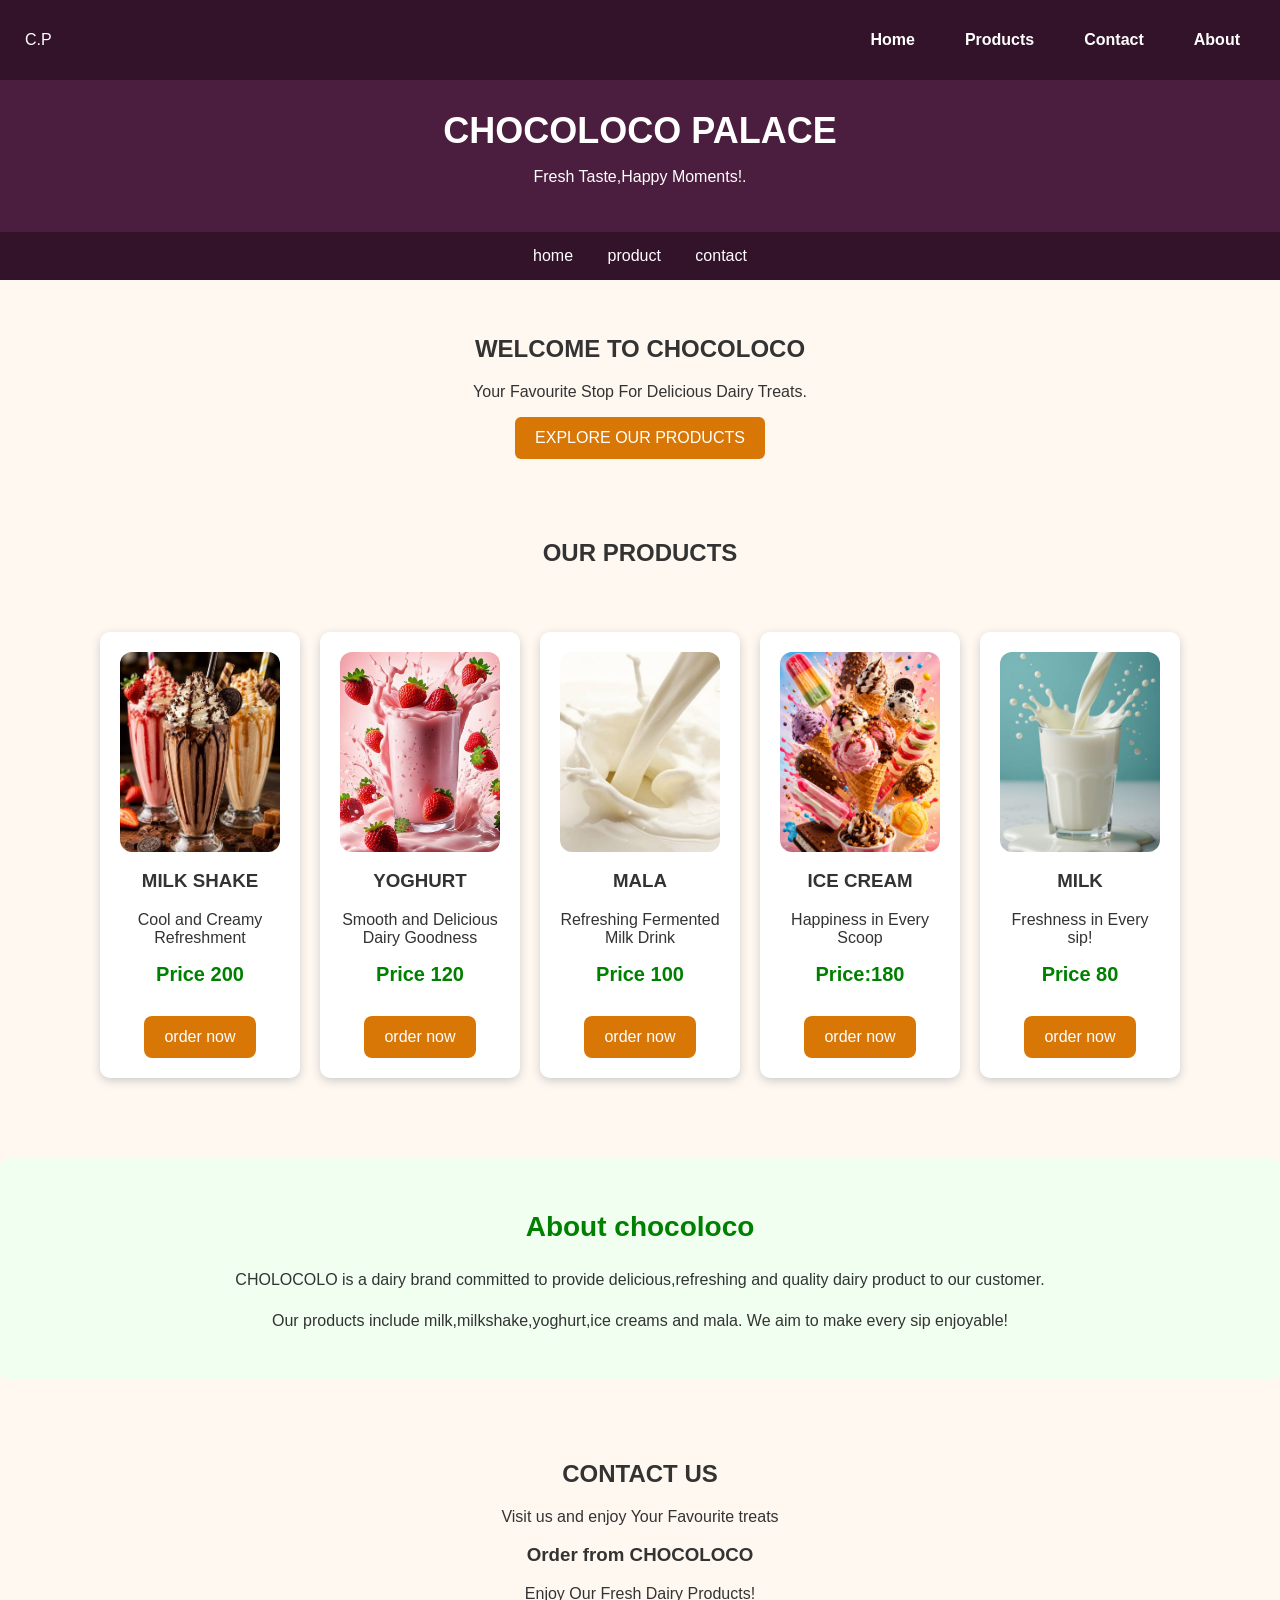
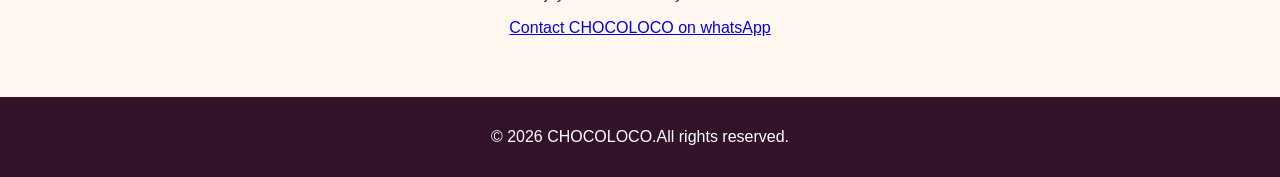
==== index .html @ 2337d8f8 "Add files via upload" ====
<!DOCTYPE html>
 <html lang="en">
 <head>
     <meta charset="UTF-8">
     <meta name="viewport" content="width=device-width, initial-scale=1.0">
     <title>CHOCOLOCO</title>
     <link rel="stylesheet" href="style.css">
 </head>
 <body>

     <nav class="navbar">
        <div class="logo">C.P</div>
         <p id="Welcome-message"></p>
         <ul>
             <li><a href="#home">Home</a></li>
             <li><a href="#products"> Products</a></li>
             <li><a href="#contact">Contact</a></li>
             <li><a href="#about">About</a></li>
         </ul>
     </nav>

     <header>   
         <h1>CHOCOLOCO PALACE</h1>
         <p>Fresh Taste,Happy Moments!.</p>
     </header>
        
     <nav>
         <a href="#home">home</a>
         <a href="#product">product</a>
         <a href="#contact">contact</a>
     </nav>

     <section id="home" class="home">
         <h2>WELCOME TO CHOCOLOCO</h2>
         <p>Your Favourite Stop For Delicious Dairy Treats.</P>
         <a class="button" href="#products">EXPLORE OUR PRODUCTS</a>
     </section>
        
     <section id="products" class="products">
         <h2>OUR PRODUCTS</h2>

         <div class="products">
             <div class="product">

                <img src="image/milk s.jpg" alt="milk s">        
                 <h3>MILK SHAKE</h3>
                 <p>Cool and Creamy Refreshment</p>
                 <p class="price">Price 200</p>
             <a class="order-button"
                 href="https://wa.me/254783520742?text=Hello CHOCOLOCO would I like to order milk shake."
                 onclick="alert('You are ordering Milk shake from CHOCOLOCO!')">
                 order now 
             </a>
         </div>


             <div class="product">
                 <img src="image/yoghurt st.jpg" alt="yoghurt st">
                 <h3>YOGHURT</h3>
                 <p>Smooth and Delicious Dairy Goodness</p>
                 <p class="price">Price 120</p>

                 <a class="order-button"
                  href="https://wa.me/254783520742?text=Hello CHOCOLOCO I Would like to order yoghurt."               
                  onclick="alert('You are ordering yoghurt from CHOCOLOCO!')">  
                     order now          
                 </a>
             </div>  


             <div class="product">
                <img src="image/mala 2.jpg" alt="mala 2">
                 <h3>MALA</h3>
                 <p>Refreshing Fermented Milk Drink</p>
                 <p class="price">Price 100</p>         
             <a class="order-button"
                  href="https://wa.me/254783520742?text=Hello CHOCOLOCO would I like to order mala."
                      onclick="alert('You are ordering Mala from CHOCOLOCO!')">  
                      order now
             </a>
             </div>

             <div class="product">
                <img src="image/ice cream.jpg" alt="ice cream">
                 <h3>ICE CREAM</h3>
                 <p>Happiness in Every Scoop</p>
                 <p class="price">Price:180</p>
             <a class="order-button"
                 href="https://wa.me/254783520742?text=Hello CHOCOLOCO would I like to order ice cream."
                     onclick="alert('You are ordering ice cream from CHOCOLOCO!')"> 
                         order now
             </a>
             </div>

             <div class="product">
                <img src="image/milk.jpg" alt="milk">
                 <h3>MILK</h3>
                 <p>Freshness in Every sip!</p>
                 <p class="price">Price 80</p>
             <a class="order-button"
                  href="https://wa.me/254783520742?text=Hello CHOCOLOCO I would like to order milk."
                     onclick="alert('You are ordering Milk from CHOCOLOCO!')">
                      order now
             </a>
             </div>

         </div>

     </section>
     <section id="about" class="about">
         <h2>About chocoloco</h2>

         <p>
            CHOLOCOLO is a dairy brand committed to provide delicious,refreshing and quality dairy product to our customer.
         </p>
         <p>
            Our products include milk,milkshake,yoghurt,ice creams and mala.
            
            We aim to make every sip enjoyable!
         </p>
     </section>
    
     <section id="contact" class="contact">
         <h2>CONTACT US </h2>
         <p> Visit us and enjoy Your Favourite treats</p>

         <h3>Order from CHOCOLOCO</h3>
         <p>Enjoy Our Fresh Dairy Products!</p>
         <a href="https://wa.me/254783520742">Contact CHOCOLOCO on whatsApp </a>
 </section>

 <footer>
     <p>&copy; 2026 CHOCOLOCO.All rights reserved.</p>
 </footer>

 <script src="script.js"></script>
 </body>
 </html>
---- style.css ----
body{
     margin: 0;
     font-family: Arial, sans-serif;
     background-color: #fff8f0;
     color:#333333;
 }

 header {
     background-color: #4b1d3f;
     color:white;
     text-align: center;
     padding: 30px 15px;
 }    

 header h1 {
     margin: 0;
     font-size: 36px;
 }

 nav {
     background-color: #321329;
     text-align: center;
     padding: 15px;
 }

 nav a {
     color: white;
     text-decoration: none;
     margin: 0 15px;
 }

 section {
     padding: 35px 20px;
     text-align: center;
 }

 .button {
     display: inline-block;
     background-color:#d97706;
     color:white;
     padding: 12px 20px;
     border-radius: 6px;
     text-decoration: none;
 }

 .products {
     display: flex;
     flex-direction: row;
     justify-content: center ;
     align-items:center;
     gap: 20px;
     flex-wrap: wrap;
     max-width: 1500px;
     margin: 0 auto;
     padding: 25px;
    
     
 }
 .product{
     background-color: white;
     padding: 20px;
     width: 200px;
     border-radius: 10px;
     box-shadow: 0 3px 10px #cccccc;
     box-sizing: border-box;
     text-align: center;
    
 }

 .product img {
     width: 100%;
     height: 200px;
     object-fit:cover;
     border-radius:10px;
     display: block;
     margin-bottom: 12px;
    
}
 footer {
     background-color: #321329;
     color: white;
     text-align: center;
     padding: 15px;
 }
 .contact {
     text-align:center;
     padding: 30px;
     margin: 30px auto;
}

 button {
     background-color: #092c09;
     color: #cccccc;
     padding: 15px 30px;
     border: none;
     border-radius: 8px;
     font-size: 16px;
     cursor: pointer;
    
 }  

 .order-button {
     display: inline-block;
     background-color: #d97706;
     color: white;
     padding: 12px 20px;
     text-decoration: none;
     border-radius: 8px;
     margin-top: 10px;
 }

 button:hover {
     background-color:darkgreen;
 }

 .price{
     color: green;
     font-size: 20px;
     font-weight: bold !important;
     margin-top: 8px;
 }
 .about {
     background-color: #f0fff0;
     padding: 30px;
     margin: 30px 0;
     text-align: center;
     border-radius: 10px;
 }
 .about h2 {
     color: green;
     font-size: 28px;
 }

 .about p {
     color: #333;
     font-size: 16px;
     line-height: 1.6;
 }

 .navbar {
     background-color: #321329;
     color: white;
     padding: 15px 25px;
     display: flex;
     justify-content: space-between;
     align-items: center;
     flex-wrap: wrap;
 }

 .navbar ul {
     list-style: none;
     display: flex;
     gap: 20px;
     padding: 0;
 }

 .navbar a {
     color: white;
     text-decoration: none;
     font-weight: bold;

 }
 .navbar a:hover {
     color: yellow;
 }

 /*Improve product cards */
 .Product {
     background: #ffffff;
     padding: 20px;
     margin: 10px;
     border-radius: 15px;
     text-align: center;
     box-shadow: 0 4px rgba(0, 0, 0, 15);
     transition: transform 0.3s ease;
 }

 /*Hover effect */
 .Product:hover {
     transform: translate(-5px);
 }

 /*Product heading */
 .Product h3 {
     color: #176b35;
     font-size: 22px;
 }

 /*Product description */
 .Product p {
     color: #444444;
     line-height: 1.6;
 }
 
 /*Responsive design for tablets and phones */
 @media (max-width:768px) {

     .product{
         grid-template-columns: 1fr;
     }

     .product {
         width: auto;
         margin: 10px;
     }

     .navbar {
         flex-direction: column;
         gap: 10px;
         text-align: center;
     }

     .navbar ul {
         flex-wrap: wrap;
         justify-content: center;
         gap: 15px;
     }

     .about,
     .contact {
         padding: 20px;
         margin: 15px 0;
     }
 }
 /*Product image styling */
 .product img {
     width: 100%;
     max-width: 250px;
     height: 200px;
     object-fit: cover;
     border-radius: 12px;
     transition: transform 0.3s ease;
 }

 /*Image hover effect */
 .product img:hover {
      transform: scale(1.05);
 }
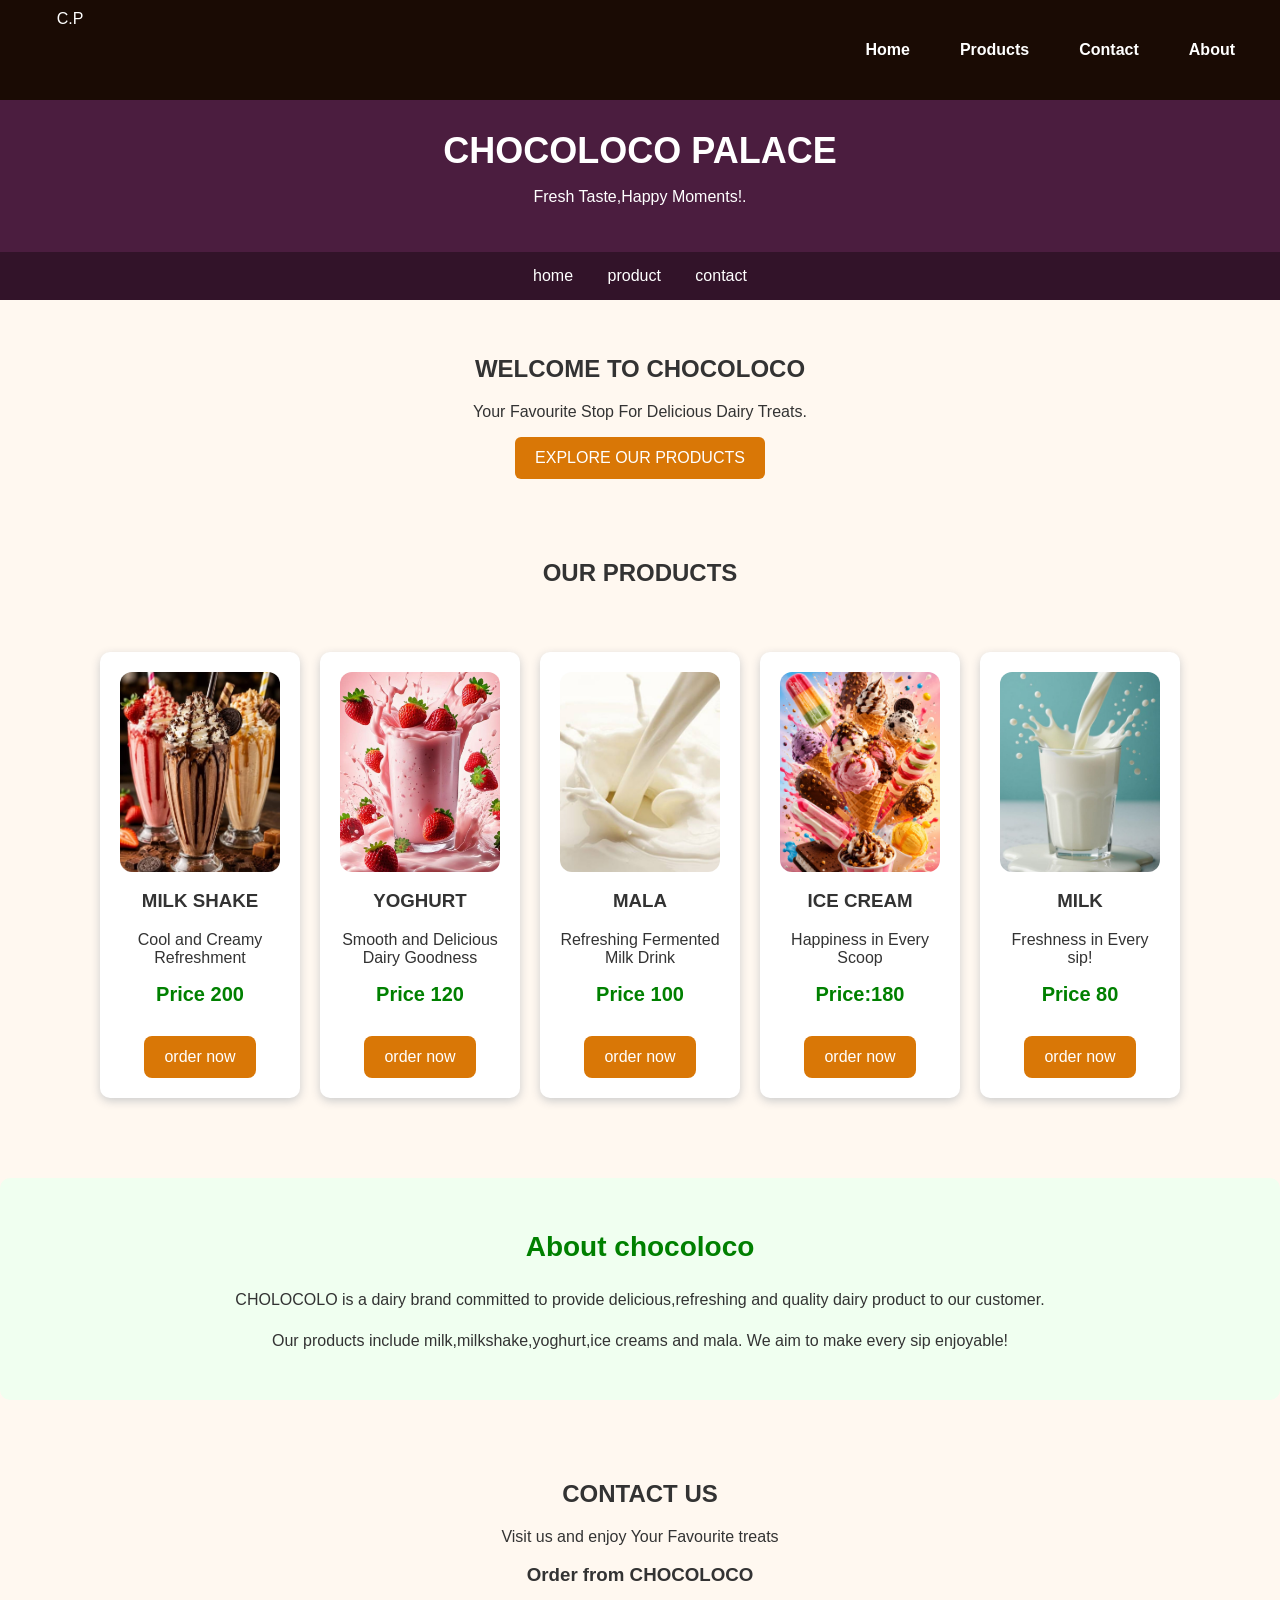
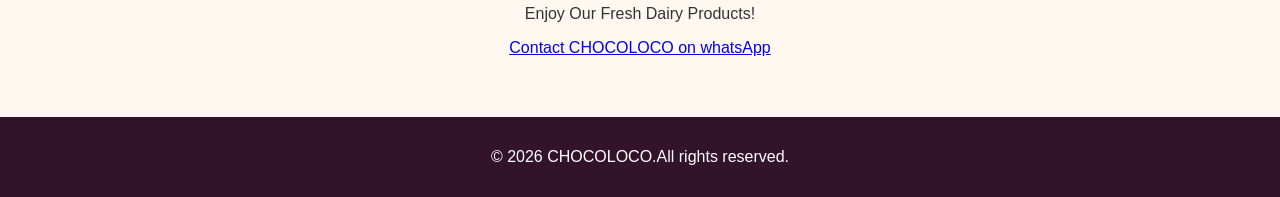
==== commit 2f090a67: "Update index .html" ====
--- a/index .html
+++ b/index .html
@@ -47,7 +47,7 @@
                  <p>Cool and Creamy Refreshment</p>
                  <p class="price">Price 200</p>
              <a class="order-button"
-                 href="https://wa.me/254783520742?text=Hello CHOCOLOCO would I like to order milk shake."
+                 href="https://wa.me/254783520742?text=Hello CHOCOLOCO I would like to order milk shake."
                  onclick="alert('You are ordering Milk shake from CHOCOLOCO!')">
                  order now 
              </a>
@@ -74,7 +74,7 @@
                  <p>Refreshing Fermented Milk Drink</p>
                  <p class="price">Price 100</p>         
              <a class="order-button"
-                  href="https://wa.me/254783520742?text=Hello CHOCOLOCO would I like to order mala."
+                  href="https://wa.me/254783520742?text=Hello CHOCOLOCO I would like to order mala."
                       onclick="alert('You are ordering Mala from CHOCOLOCO!')">  
                       order now
              </a>
@@ -86,7 +86,7 @@
                  <p>Happiness in Every Scoop</p>
                  <p class="price">Price:180</p>
              <a class="order-button"
-                 href="https://wa.me/254783520742?text=Hello CHOCOLOCO would I like to order ice cream."
+                 href="https://wa.me/254783520742?text=Hello CHOCOLOCO I would like to order ice cream."
                      onclick="alert('You are ordering ice cream from CHOCOLOCO!')"> 
                          order now
              </a>
@@ -135,4 +135,4 @@
 
  <script src="script.js"></script>
  </body>
- </html>+ </html>
--- a/style.css
+++ b/style.css
@@ -235,4 +235,23 @@
  /*Image hover effect */
  .product img:hover {
       transform: scale(1.05);
- }+ }
+ .navbar {
+     display: flex;
+     align-items: center;
+     padding: 10px 30px;
+     background: #1a0b04;
+ }
+
+ .brand img {
+     width: 80px;
+     height: 80px;
+     display: block;
+     object-fit: contain;
+ }
+  
+.logo {
+     width: 80px;
+     height: 80px;
+     object-fit: contain;
+}
